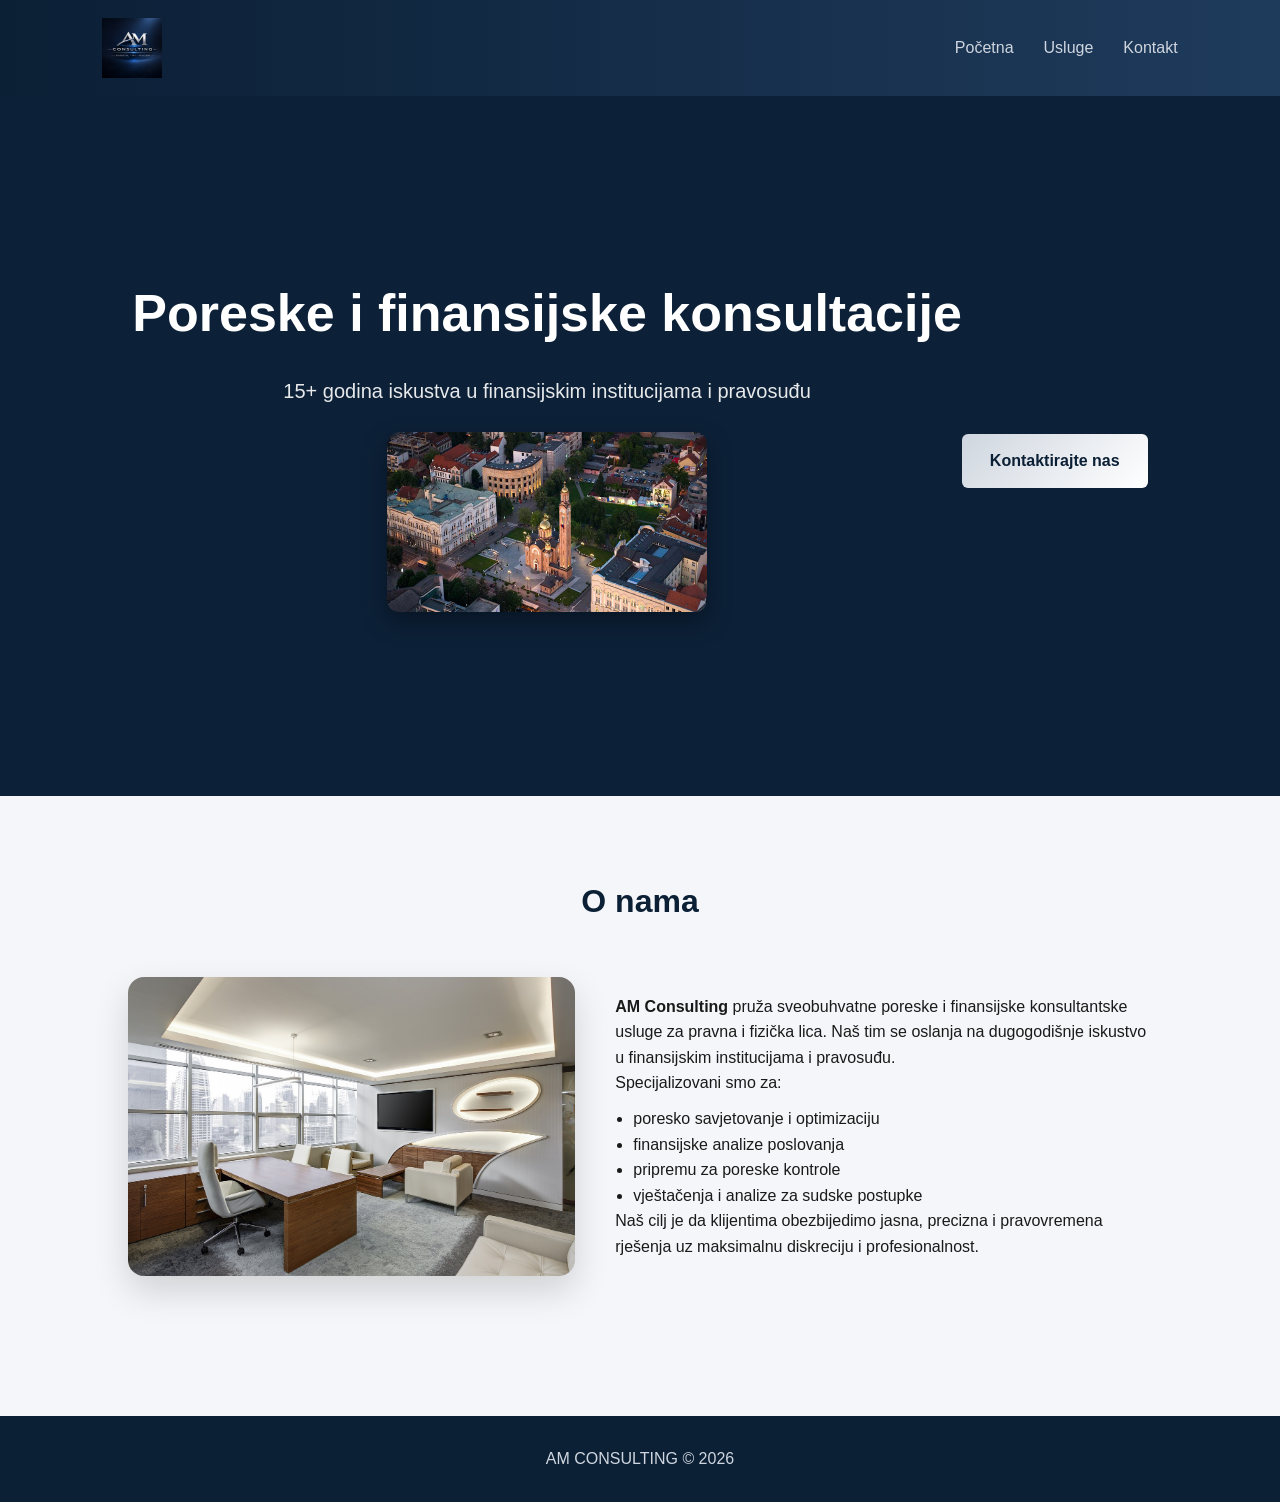
==== index.html @ 9a0c455a "Add files via upload" ====
<!DOCTYPE html>
<html lang="sr">
<head>
<meta charset="UTF-8">
<meta name="viewport" content="width=device-width, initial-scale=1.0">
<meta name="description" content="AM Consulting - Finansijske i poreske konsultacije">
<title>AM CONSULTING | Premium Finansijske Konsultacije</title>
<link rel="stylesheet" href="style.css">
</head>
<body>

<nav>
<img src="logo.png" alt="AM Consulting Logo">
<ul>
<li><a href="index.html">Početna</a></li>
<li><a href="usluge.html">Usluge</a></li>
<li><a href="kontakt.html">Kontakt</a></li>
</ul>
</nav>

<div class="hero">
<div>
<h1>Poreske i finansijske konsultacije</h1>
<p>15+ godina iskustva u finansijskim institucijama i pravosuđu</p>
<img src="banjaluka_1.jpg" alt="Banja Luka" class="hero-img">

</div>
<a href="kontakt.html" class="btn">Kontaktirajte nas</a>
</div>

<section>
<h2 class="section-title">O nama</h2>

<div class="about-container">
<img src="office-730681_1280.jpg" alt="Kancelarija AM Consulting" class="about-img">

<div class="about-text">
<p><strong>AM Consulting</strong> pruža sveobuhvatne poreske i finansijske konsultantske usluge za pravna i fizička lica. Naš tim se oslanja na dugogodišnje iskustvo u finansijskim institucijama i pravosuđu.</p>

<p>Specijalizovani smo za:</p>
<ul>
<li>poresko savjetovanje i optimizaciju</li>
<li>finansijske analize poslovanja</li>
<li>pripremu za poreske kontrole</li>
<li>vještačenja i analize za sudske postupke</li>
</ul>

<p>Naš cilj je da klijentima obezbijedimo jasna, precizna i pravovremena rješenja uz maksimalnu diskreciju i profesionalnost.</p>
</div>
</div>

</section>

<footer>AM CONSULTING © 2026</footer>
</body>
</html>
---- style.css ----
:root {
  --deep-blue: #0b1f35;
  --steel-blue: #1f3b5c;
  --silver: #cfd6df;
  --light-silver: #f4f6f9;
  --accent: #2f5d8a;
  --white: #ffffff;
}

* {
  margin: 0;
  padding: 0;
  box-sizing: border-box;
}

html {
  scroll-behavior: smooth;
}

body {
  font-family: 'Segoe UI', sans-serif;
  background: var(--light-silver);
  color: #1a1a1a;
  line-height: 1.6;
}

nav {
  position: sticky;
  top: 0;
  z-index: 1000;
  background: linear-gradient(90deg, var(--deep-blue), var(--steel-blue));
  padding: 18px 8%;
  display: flex;
  justify-content: space-between;
  align-items: center;
}

nav img { height: 60px; }

nav ul {
  list-style: none;
  display: flex;
  gap: 30px;
}

nav a {
  color: var(--silver);
  text-decoration: none;
  font-weight: 500;
}

nav a:hover { color: var(--white); }

.hero {
  height: 700px;
  background: linear-gradient(rgba(11,31,53,0.85), rgba(11,31,53,0.85)),
              url('office.jpg') center/cover no-repeat;
  display: flex;
  justify-content: center;
  align-items: center;
  text-align: center;
  color: var(--white);
  padding: 20px;
}

.hero h1 { font-size: 52px; margin-bottom: 20px; }
.hero p { font-size: 20px; opacity: 0.9; }

.hero-img {
  width: 320px;
  max-width: 90%;
  margin-top: 25px;
  border-radius: 12px;
  box-shadow: 0 10px 25px rgba(0,0,0,0.35);
}

.btn {
  display: flex;
  align-items: center;
  justify-content: center;
  margin-top: 30px;
  padding: 14px 28px;
  background: linear-gradient(135deg, var(--silver), var(--white));
  color: var(--deep-blue);
  border-radius: 6px;
  font-weight: 600;
  text-decoration: none;
  flex
}

section { padding: 80px 10%; }

.section-title {
  text-align: center;
  margin-bottom: 50px;
  font-size: 32px;
  color: var(--deep-blue);
}

/* ABOUT */

.about-container {
  display: grid;
  grid-template-columns: 1fr 1.2fr;
  gap: 40px;
  align-items: center;
}

.about-img {
  width: 100%;
  border-radius: 16px;
  box-shadow: 0 15px 35px rgba(0,0,0,0.15);
}

.about-text ul {
  margin-top: 10px;
  padding-left: 18px;
}

footer {
  background: var(--deep-blue);
  color: var(--silver);
  text-align: center;
  padding: 30px;
  margin-top: 60px;
}

@media (max-width: 768px) {
  .about-container {
    grid-template-columns: 1fr;
  }
}
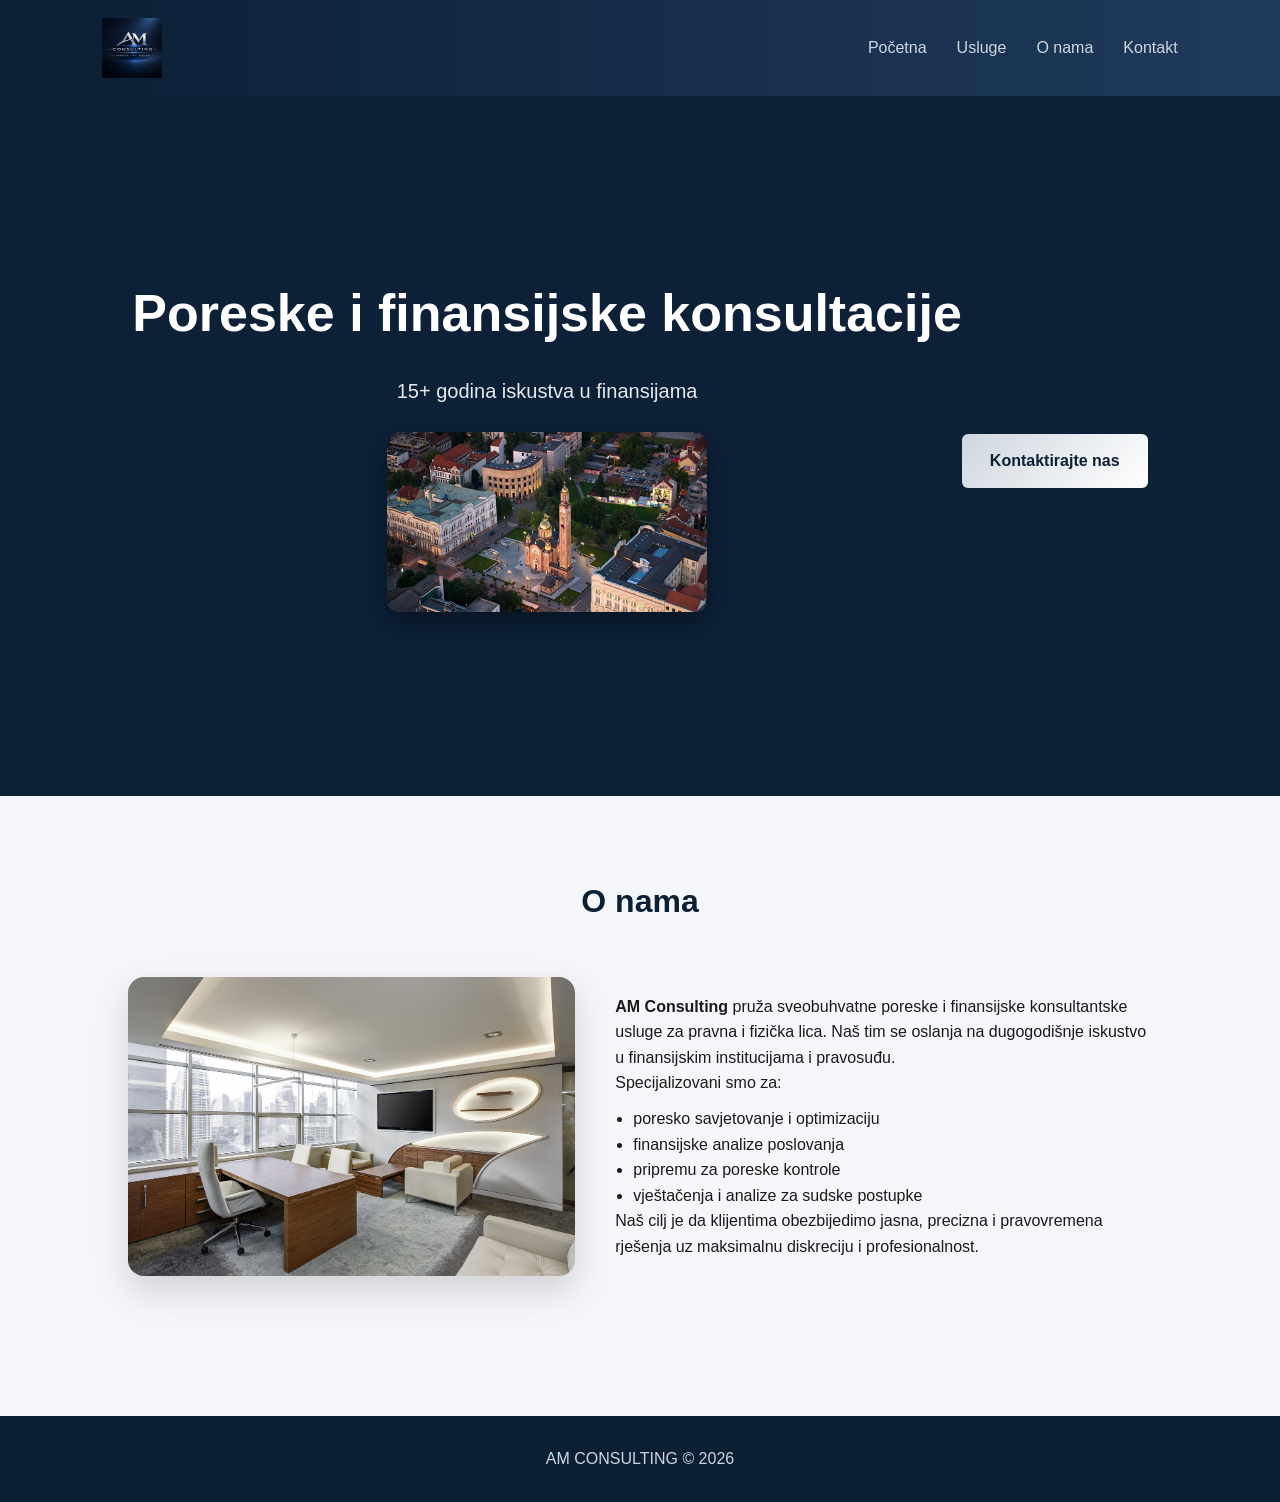
==== commit a8518b9e: "Modify hero section experience description Updated the hero section text to specify experience in fi" ====
--- a/index.html
+++ b/index.html
@@ -14,6 +14,7 @@
 <ul>
 <li><a href="index.html">Početna</a></li>
 <li><a href="usluge.html">Usluge</a></li>
+<li><a href="usluge.html">O nama</a></li> 
 <li><a href="kontakt.html">Kontakt</a></li>
 </ul>
 </nav>
@@ -21,7 +22,7 @@
 <div class="hero">
 <div>
 <h1>Poreske i finansijske konsultacije</h1>
-<p>15+ godina iskustva u finansijskim institucijama i pravosuđu</p>
+<p>15+ godina iskustva u finansijama</p>
 <img src="banjaluka_1.jpg" alt="Banja Luka" class="hero-img">
 
 </div>
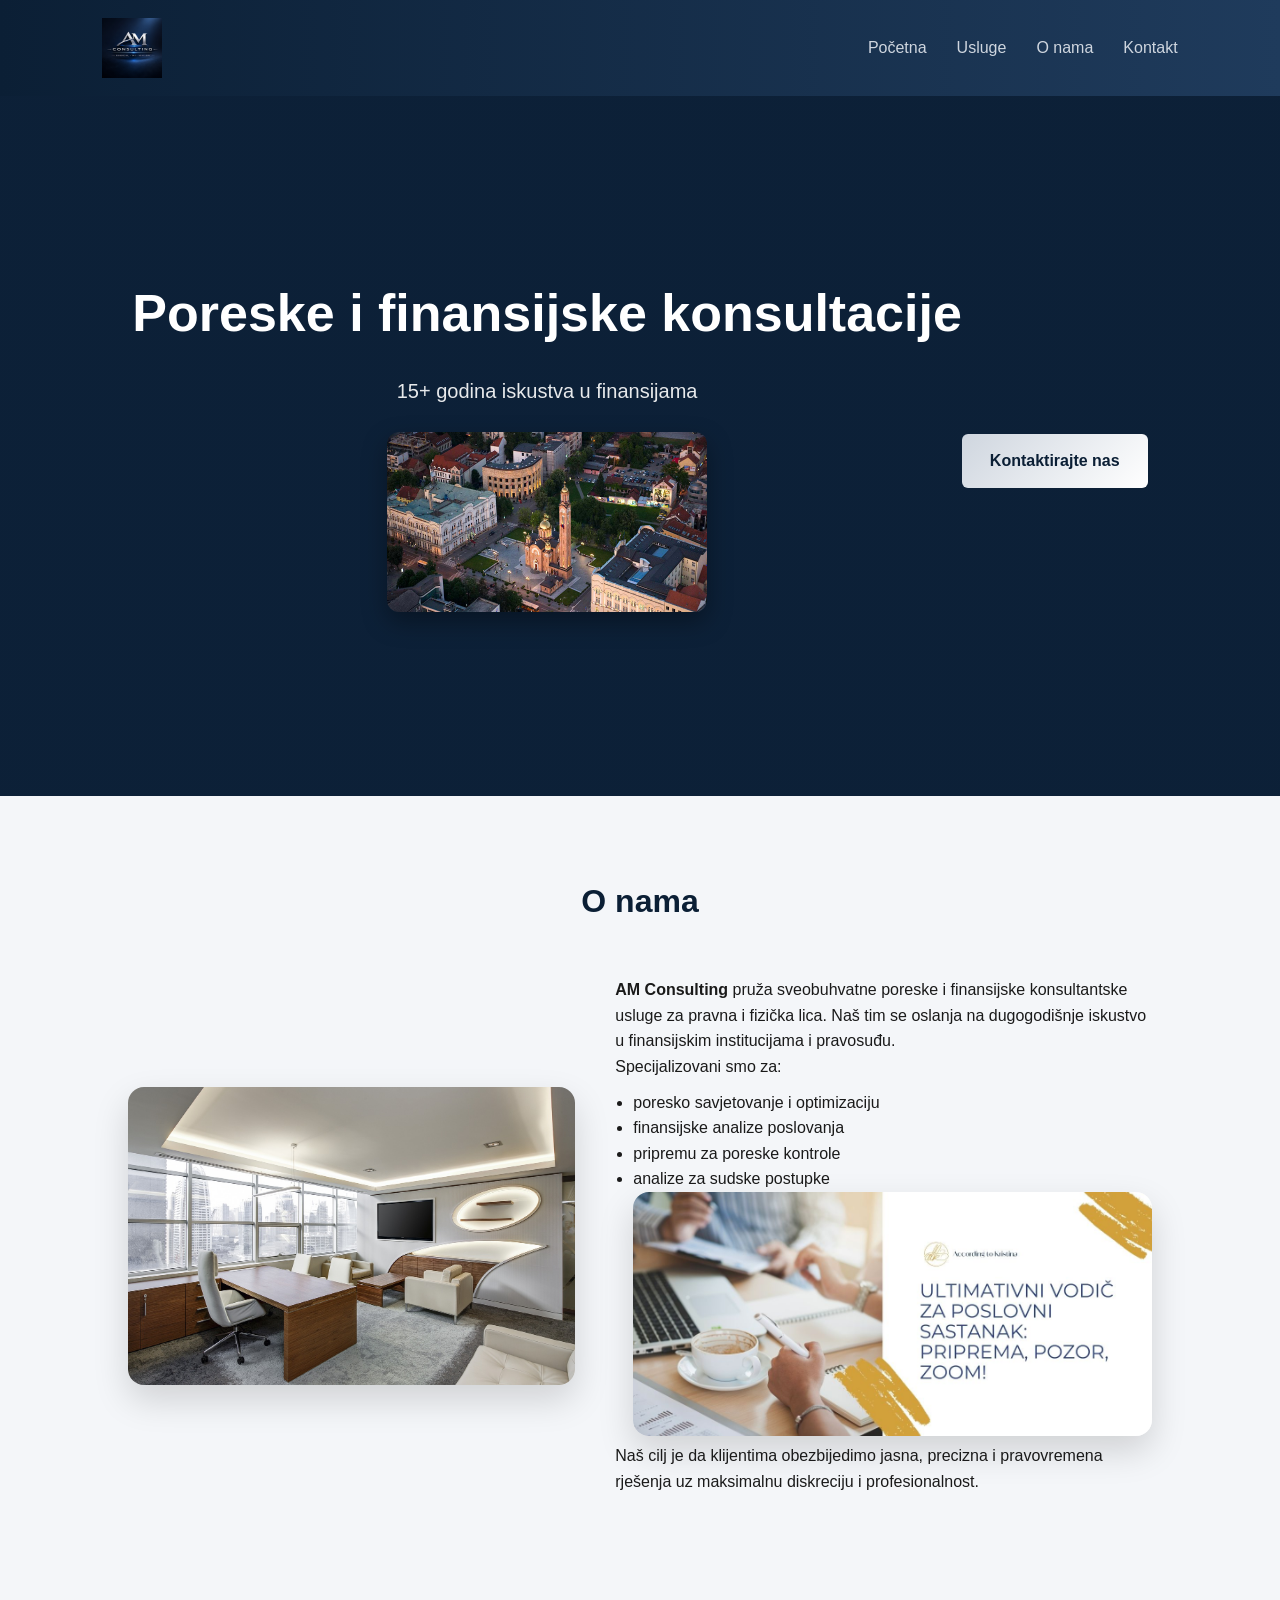
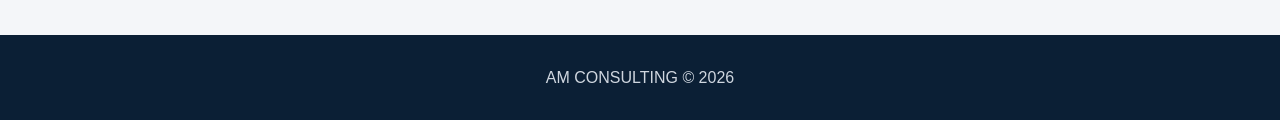
==== commit 3eedf334: "Update list item and add image in index.html" ====
--- a/index.html
+++ b/index.html
@@ -43,7 +43,8 @@
 <li>poresko savjetovanje i optimizaciju</li>
 <li>finansijske analize poslovanja</li>
 <li>pripremu za poreske kontrole</li>
-<li>vještačenja i analize za sudske postupke</li>
+<li>analize za sudske postupke</li>
+<img src="sastanak.jpg" alt="Kancelarija AM Consulting" class="about-img">  
 </ul>
 
 <p>Naš cilj je da klijentima obezbijedimo jasna, precizna i pravovremena rješenja uz maksimalnu diskreciju i profesionalnost.</p>
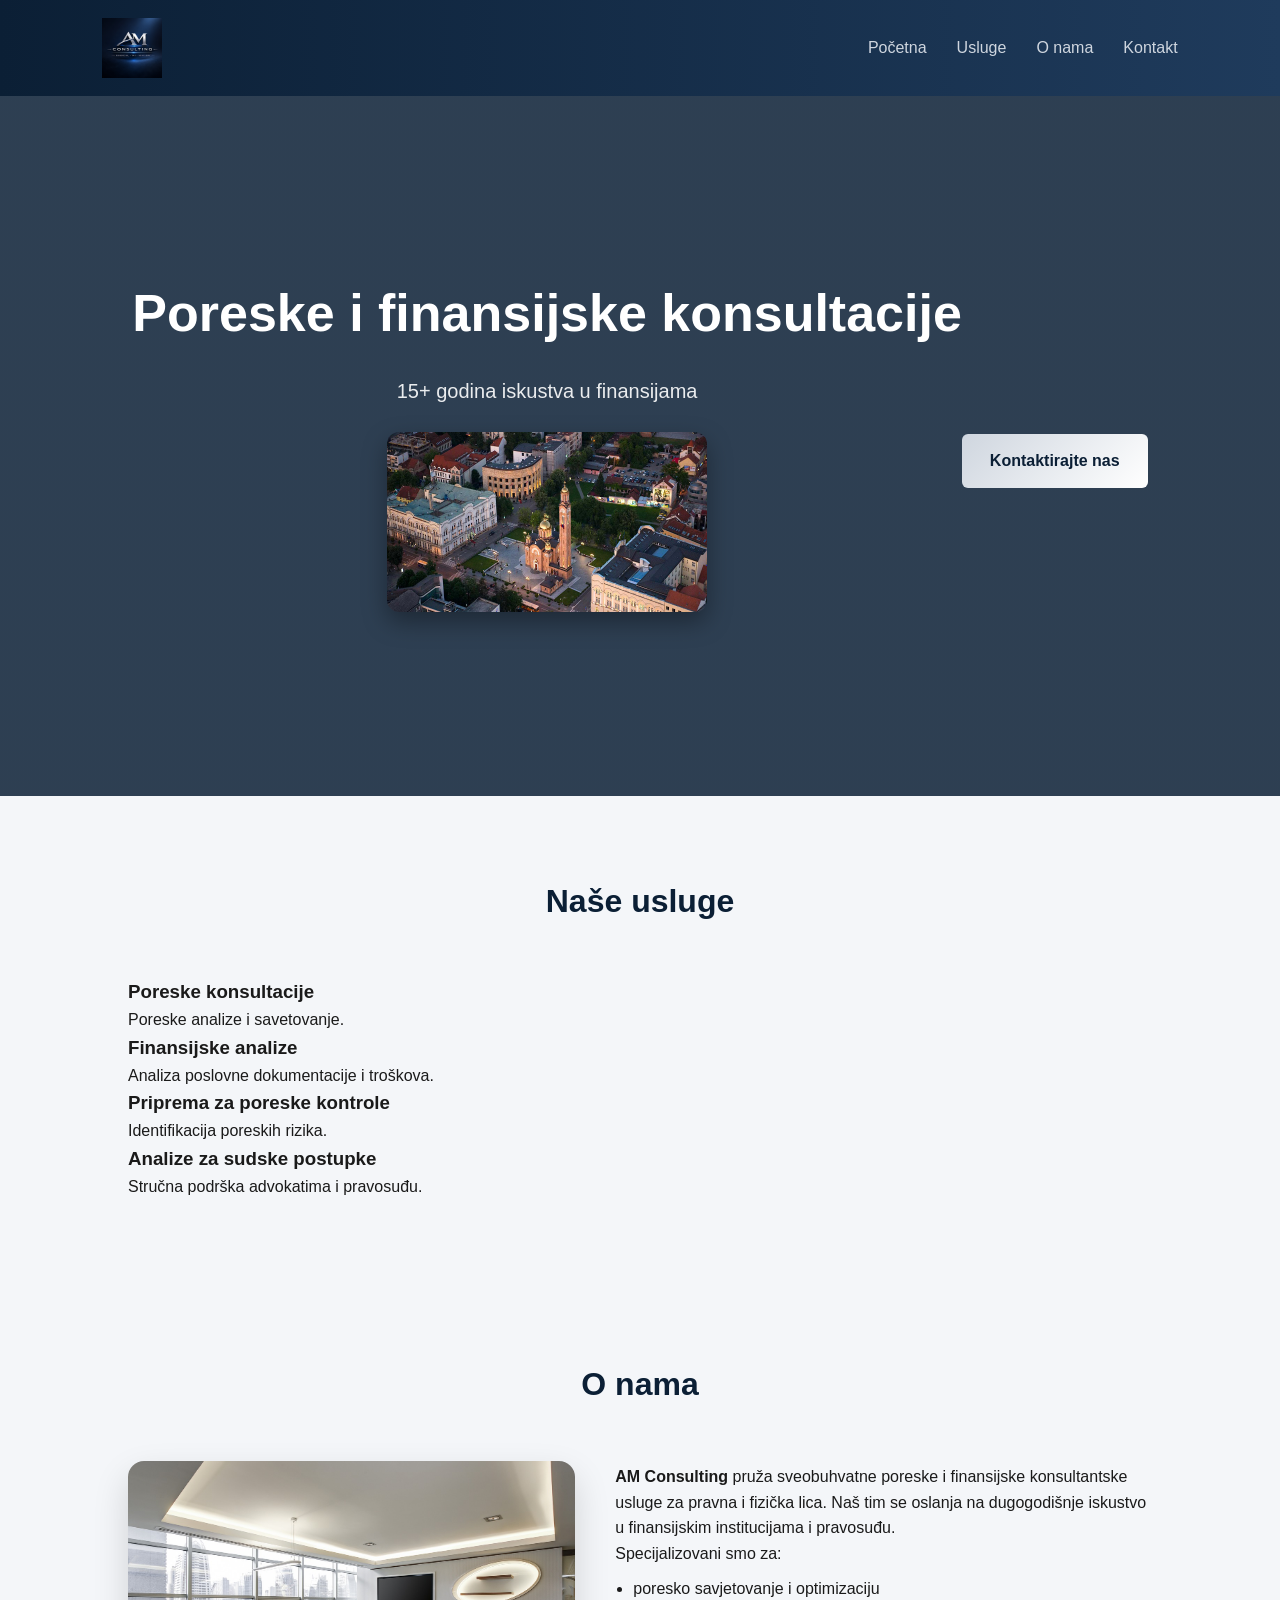
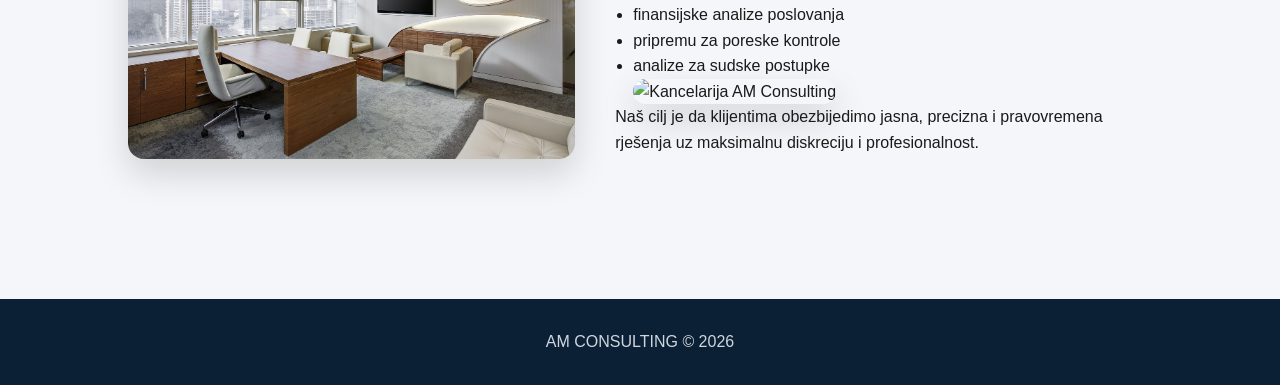
==== commit 985185c3: "Add services section to index.html" ====
--- a/index.html
+++ b/index.html
@@ -30,6 +30,16 @@
 </div>
 
 <section>
+<h2 class="section-title">Naše usluge</h2>
+<div class="grid">
+<div class="card"><h3>Poreske konsultacije</h3><p>Poreske analize i savetovanje.</p></div>
+<div class="card"><h3>Finansijske analize</h3><p>Analiza poslovne dokumentacije i troškova.</p></div>
+<div class="card"><h3>Priprema za poreske kontrole</h3><p>Identifikacija poreskih rizika.</p></div>
+<div class="card"><h3>Analize za sudske postupke</h3><p>Stručna podrška advokatima i pravosuđu.</p></div>
+</div>
+</section>  
+
+<section>
 <h2 class="section-title">O nama</h2>
 
 <div class="about-container">
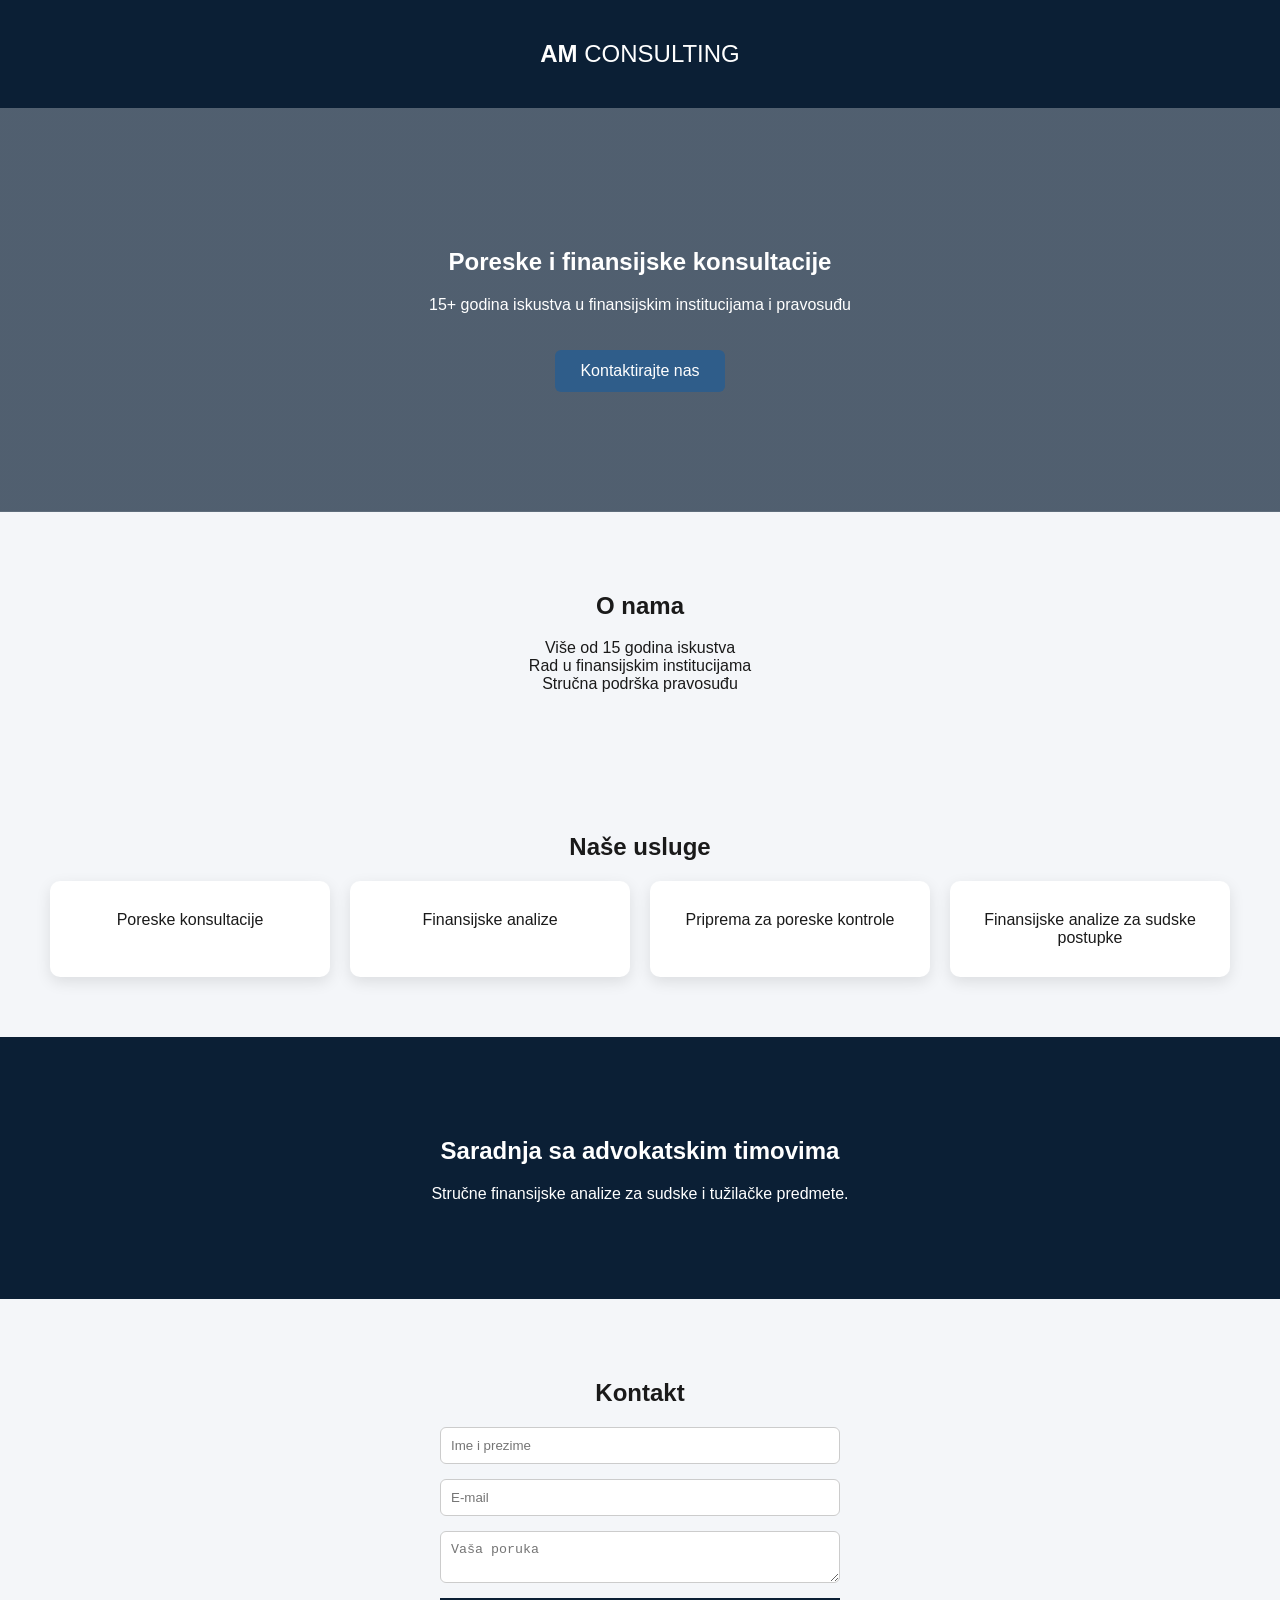
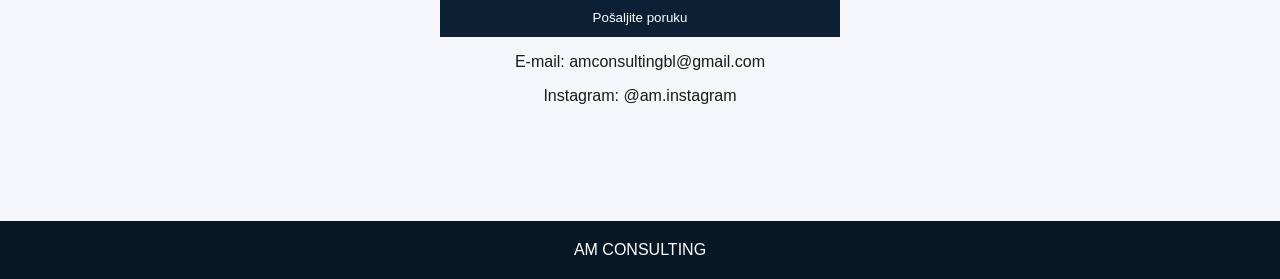
==== commit 7fbfc77a: "Add files via upload" ====
--- a/index.html
+++ b/index.html
@@ -1,68 +1,64 @@
-<!DOCTYPE html>
-<html lang="sr">
-<head>
-<meta charset="UTF-8">
-<meta name="viewport" content="width=device-width, initial-scale=1.0">
-<meta name="description" content="AM Consulting - Finansijske i poreske konsultacije">
-<title>AM CONSULTING | Premium Finansijske Konsultacije</title>
-<link rel="stylesheet" href="style.css">
-</head>
-<body>
-
-<nav>
-<img src="logo.png" alt="AM Consulting Logo">
-<ul>
-<li><a href="index.html">Početna</a></li>
-<li><a href="usluge.html">Usluge</a></li>
-<li><a href="usluge.html">O nama</a></li> 
-<li><a href="kontakt.html">Kontakt</a></li>
-</ul>
-</nav>
-
-<div class="hero">
-<div>
-<h1>Poreske i finansijske konsultacije</h1>
-<p>15+ godina iskustva u finansijama</p>
-<img src="banjaluka_1.jpg" alt="Banja Luka" class="hero-img">
-
-</div>
-<a href="kontakt.html" class="btn">Kontaktirajte nas</a>
-</div>
-
-<section>
-<h2 class="section-title">Naše usluge</h2>
-<div class="grid">
-<div class="card"><h3>Poreske konsultacije</h3><p>Poreske analize i savetovanje.</p></div>
-<div class="card"><h3>Finansijske analize</h3><p>Analiza poslovne dokumentacije i troškova.</p></div>
-<div class="card"><h3>Priprema za poreske kontrole</h3><p>Identifikacija poreskih rizika.</p></div>
-<div class="card"><h3>Analize za sudske postupke</h3><p>Stručna podrška advokatima i pravosuđu.</p></div>
-</div>
-</section>  
-
-<section>
-<h2 class="section-title">O nama</h2>
-
-<div class="about-container">
-<img src="office-730681_1280.jpg" alt="Kancelarija AM Consulting" class="about-img">
-
-<div class="about-text">
-<p><strong>AM Consulting</strong> pruža sveobuhvatne poreske i finansijske konsultantske usluge za pravna i fizička lica. Naš tim se oslanja na dugogodišnje iskustvo u finansijskim institucijama i pravosuđu.</p>
-
-<p>Specijalizovani smo za:</p>
-<ul>
-<li>poresko savjetovanje i optimizaciju</li>
-<li>finansijske analize poslovanja</li>
-<li>pripremu za poreske kontrole</li>
-<li>analize za sudske postupke</li>
-<img src="sastanak.jpg" alt="Kancelarija AM Consulting" class="about-img">  
-</ul>
-
-<p>Naš cilj je da klijentima obezbijedimo jasna, precizna i pravovremena rješenja uz maksimalnu diskreciju i profesionalnost.</p>
-</div>
-</div>
-
-</section>
-
-<footer>AM CONSULTING © 2026</footer>
-</body>
-</html>
+<!DOCTYPE html>
+<html lang="sr">
+<head>
+<meta charset="UTF-8">
+<meta name="viewport" content="width=device-width, initial-scale=1.0">
+<title>AM Consulting</title>
+<link rel="stylesheet" href="style.css">
+</head>
+<body>
+
+<header>
+<div class="nav">
+<h2>AM <span>CONSULTING</span></h2>
+</div>
+</header>
+
+<section class="hero">
+<h1>Poreske i finansijske konsultacije</h1>
+<p>15+ godina iskustva u finansijskim institucijama i pravosuđu</p>
+<a href="#kontakt" class="btn">Kontaktirajte nas</a>
+</section>
+
+<section class="about">
+<h2>O nama</h2>
+<div class="about-box">
+<div>Više od 15 godina iskustva</div>
+<div>Rad u finansijskim institucijama</div>
+<div>Stručna podrška pravosuđu</div>
+</div>
+</section>
+
+<section class="services">
+<h2>Naše usluge</h2>
+<div class="cards">
+<div class="card">Poreske konsultacije</div>
+<div class="card">Finansijske analize</div>
+<div class="card">Priprema za poreske kontrole</div>
+<div class="card">Finansijske analize za sudske postupke</div>
+</div>
+</section>
+
+<section class="law">
+<h2>Saradnja sa advokatskim timovima</h2>
+<p>Stručne finansijske analize za sudske i tužilačke predmete.</p>
+</section>
+
+<section class="kontakt" id="kontakt">
+<h2>Kontakt</h2>
+<form>
+<input type="text" placeholder="Ime i prezime">
+<input type="email" placeholder="E-mail">
+<textarea placeholder="Vaša poruka"></textarea>
+<button type="submit">Pošaljite poruku</button>
+</form>
+<p>E-mail: amconsultingbl@gmail.com</p>
+<p>Instagram: @am.instagram</p>
+</section>
+
+<footer>
+AM CONSULTING
+</footer>
+
+</body>
+</html>
--- a/style.css
+++ b/style.css
@@ -1,132 +1,90 @@
-:root {
-  --deep-blue: #0b1f35;
-  --steel-blue: #1f3b5c;
-  --silver: #cfd6df;
-  --light-silver: #f4f6f9;
-  --accent: #2f5d8a;
-  --white: #ffffff;
-}
-
-* {
-  margin: 0;
-  padding: 0;
-  box-sizing: border-box;
-}
-
-html {
-  scroll-behavior: smooth;
-}
-
-body {
-  font-family: 'Segoe UI', sans-serif;
-  background: var(--light-silver);
-  color: #1a1a1a;
-  line-height: 1.6;
-}
-
-nav {
-  position: sticky;
-  top: 0;
-  z-index: 1000;
-  background: linear-gradient(90deg, var(--deep-blue), var(--steel-blue));
-  padding: 18px 8%;
-  display: flex;
-  justify-content: space-between;
-  align-items: center;
-}
-
-nav img { height: 60px; }
-
-nav ul {
-  list-style: none;
-  display: flex;
-  gap: 30px;
-}
-
-nav a {
-  color: var(--silver);
-  text-decoration: none;
-  font-weight: 500;
-}
-
-nav a:hover { color: var(--white); }
-
-.hero {
-  height: 700px;
-  background: linear-gradient(rgba(11,31,53,0.85), rgba(11,31,53,0.85)),
-              url('office.jpg') center/cover no-repeat;
-  display: flex;
-  justify-content: center;
-  align-items: center;
-  text-align: center;
-  color: var(--white);
-  padding: 20px;
-}
-
-.hero h1 { font-size: 52px; margin-bottom: 20px; }
-.hero p { font-size: 20px; opacity: 0.9; }
-
-.hero-img {
-  width: 320px;
-  max-width: 90%;
-  margin-top: 25px;
-  border-radius: 12px;
-  box-shadow: 0 10px 25px rgba(0,0,0,0.35);
-}
-
-.btn {
-  display: flex;
-  align-items: center;
-  justify-content: center;
-  margin-top: 30px;
-  padding: 14px 28px;
-  background: linear-gradient(135deg, var(--silver), var(--white));
-  color: var(--deep-blue);
-  border-radius: 6px;
-  font-weight: 600;
-  text-decoration: none;
-  flex
-}
-
-section { padding: 80px 10%; }
-
-.section-title {
-  text-align: center;
-  margin-bottom: 50px;
-  font-size: 32px;
-  color: var(--deep-blue);
-}
-
-/* ABOUT */
-
-.about-container {
-  display: grid;
-  grid-template-columns: 1fr 1.2fr;
-  gap: 40px;
-  align-items: center;
-}
-
-.about-img {
-  width: 100%;
-  border-radius: 16px;
-  box-shadow: 0 15px 35px rgba(0,0,0,0.15);
-}
-
-.about-text ul {
-  margin-top: 10px;
-  padding-left: 18px;
-}
-
-footer {
-  background: var(--deep-blue);
-  color: var(--silver);
-  text-align: center;
-  padding: 30px;
-  margin-top: 60px;
-}
-
-@media (max-width: 768px) {
-  .about-container {
-    grid-template-columns: 1fr;
-  }
-}
+body{
+margin:0;
+font-family:Segoe UI,sans-serif;
+background:#f4f6f9;
+color:#1a1a1a;
+text-align:center;
+}
+
+header{
+background:#0b1f35;
+color:white;
+padding:20px;
+}
+
+header span{
+font-weight:300;
+}
+
+.hero{
+background:linear-gradient(rgba(11,31,53,0.7),rgba(11,31,53,0.7)),
+url('https://images.unsplash.com/photo-1497366216548-37526070297c');
+background-size:cover;
+background-position:center;
+color:white;
+padding:120px 20px;
+}
+
+.btn{
+display:inline-block;
+margin-top:20px;
+padding:12px 25px;
+background:#2f5d8a;
+color:white;
+text-decoration:none;
+border-radius:6px;
+}
+
+.about,.services,.kontakt{
+padding:60px 20px;
+}
+
+.cards{
+display:flex;
+justify-content:center;
+flex-wrap:wrap;
+gap:20px;
+}
+
+.card{
+background:white;
+padding:30px;
+width:220px;
+box-shadow:0 5px 15px rgba(0,0,0,0.1);
+border-radius:10px;
+}
+
+.law{
+background:#0b1f35;
+color:white;
+padding:80px 20px;
+}
+
+form{
+display:flex;
+flex-direction:column;
+gap:15px;
+max-width:400px;
+margin:0 auto;
+}
+
+input,textarea{
+padding:10px;
+border:1px solid #ccc;
+border-radius:6px;
+}
+
+button{
+background:#0b1f35;
+color:white;
+border:none;
+padding:12px;
+cursor:pointer;
+}
+
+footer{
+background:#081726;
+color:white;
+padding:20px;
+margin-top:40px;
+}
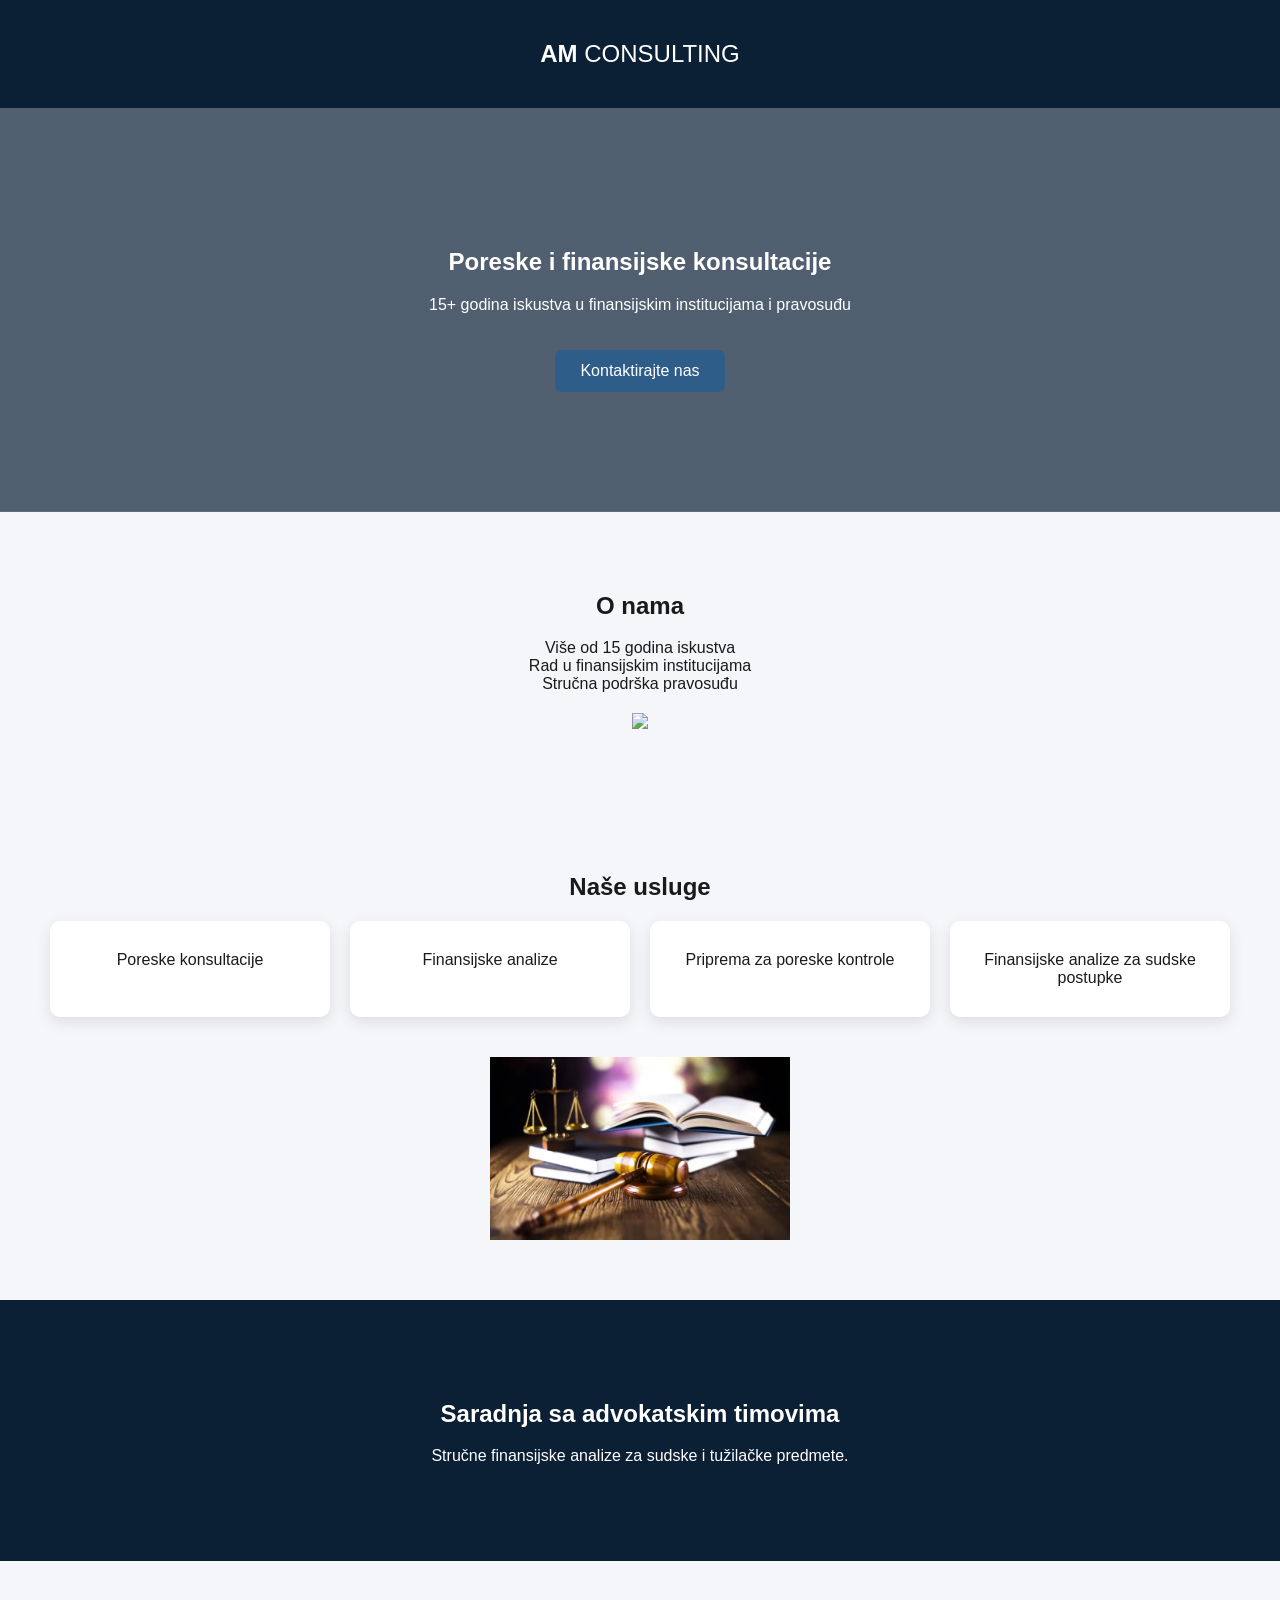
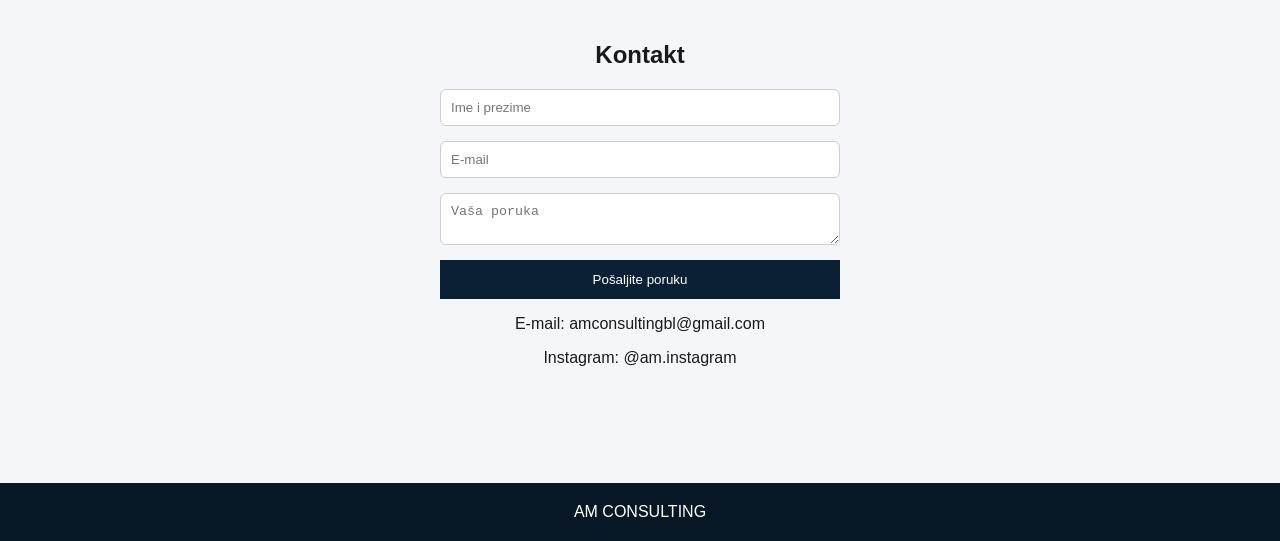
==== commit ba90089c: "Add images to about and services sections Added images to the about and services sections." ====
--- a/index.html
+++ b/index.html
@@ -26,6 +26,7 @@
 <div>Više od 15 godina iskustva</div>
 <div>Rad u finansijskim institucijama</div>
 <div>Stručna podrška pravosuđu</div>
+<img src="kancelarija.jpg" style="width:300px;margin-top:20px;">
 </div>
 </section>
 
@@ -36,6 +37,7 @@
 <div class="card">Finansijske analize</div>
 <div class="card">Priprema za poreske kontrole</div>
 <div class="card">Finansijske analize za sudske postupke</div>
+<img src="pravosudje.jpg" style="width:300px;margin-top:20px;">
 </div>
 </section>
 
@@ -61,4 +63,5 @@
 </footer>
 
 </body>
-</html>+
+</html>
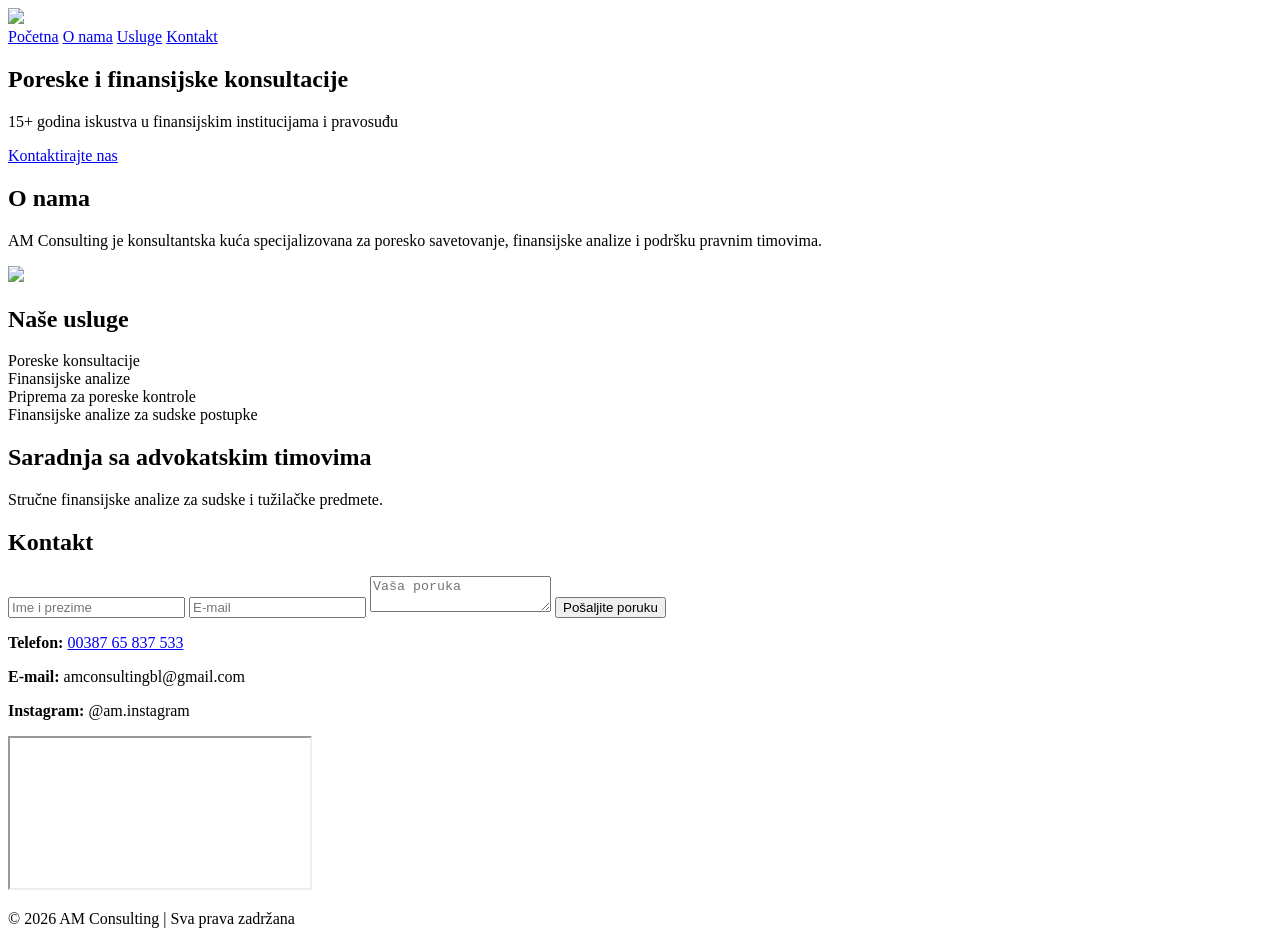
==== commit 0cd2a996: "Add files via upload" ====
--- a/index.html
+++ b/index.html
@@ -3,65 +3,88 @@
 <head>
 <meta charset="UTF-8">
 <meta name="viewport" content="width=device-width, initial-scale=1.0">
-<title>AM Consulting</title>
+<meta name="description" content="AM Consulting - Poreske i finansijske konsultacije u Banjoj Luci. 15+ godina iskustva.">
+<title>AM Consulting | Poreske i finansijske konsultacije</title>
+
 <link rel="stylesheet" href="style.css">
+<link rel="icon" type="image/png" href="logo.png">
 </head>
+
 <body>
 
 <header>
-<div class="nav">
-<h2>AM <span>CONSULTING</span></h2>
+<div class="container nav">
+<img src="logo.png" class="logo">
+<nav>
+<a href="#">Početna</a>
+<a href="#about">O nama</a>
+<a href="#services">Usluge</a>
+<a href="#kontakt">Kontakt</a>
+</nav>
 </div>
 </header>
 
 <section class="hero">
+<div class="overlay">
 <h1>Poreske i finansijske konsultacije</h1>
 <p>15+ godina iskustva u finansijskim institucijama i pravosuđu</p>
 <a href="#kontakt" class="btn">Kontaktirajte nas</a>
-</section>
-
-<section class="about">
-<h2>O nama</h2>
-<div class="about-box">
-<div>Više od 15 godina iskustva</div>
-<div>Rad u finansijskim institucijama</div>
-<div>Stručna podrška pravosuđu</div>
-<img src="kancelarija.jpg" style="width:300px;margin-top:20px;">
 </div>
 </section>
 
-<section class="services">
+<section id="about" class="section">
+<h2>O nama</h2>
+<p class="section-text">
+AM Consulting je konsultantska kuća specijalizovana za poresko savetovanje,
+finansijske analize i podršku pravnim timovima.
+</p>
+<img src="kancelarija.jpg" class="section-img">
+</section>
+
+<section id="services" class="section light">
 <h2>Naše usluge</h2>
 <div class="cards">
 <div class="card">Poreske konsultacije</div>
 <div class="card">Finansijske analize</div>
 <div class="card">Priprema za poreske kontrole</div>
 <div class="card">Finansijske analize za sudske postupke</div>
-<img src="pravosudje.jpg" style="width:300px;margin-top:20px;">
 </div>
 </section>
 
 <section class="law">
+<div class="overlay">
 <h2>Saradnja sa advokatskim timovima</h2>
 <p>Stručne finansijske analize za sudske i tužilačke predmete.</p>
+</div>
 </section>
 
-<section class="kontakt" id="kontakt">
+<section id="kontakt" class="section">
 <h2>Kontakt</h2>
-<form>
-<input type="text" placeholder="Ime i prezime">
-<input type="email" placeholder="E-mail">
-<textarea placeholder="Vaša poruka"></textarea>
+
+<form action="mailto:amconsultingbl@gmail.com" method="POST" enctype="text/plain">
+<input type="text" name="Ime i prezime" placeholder="Ime i prezime" required>
+<input type="email" name="E-mail" placeholder="E-mail" required>
+<textarea name="Poruka" placeholder="Vaša poruka" required></textarea>
 <button type="submit">Pošaljite poruku</button>
 </form>
-<p>E-mail: amconsultingbl@gmail.com</p>
-<p>Instagram: @am.instagram</p>
+
+<div class="contact-info">
+<p><strong>Telefon:</strong> <a href="tel:+38765837533">00387 65 837 533</a></p>
+<p><strong>E-mail:</strong> amconsultingbl@gmail.com</p>
+<p><strong>Instagram:</strong> @am.instagram</p>
+</div>
+
+<div class="map">
+<iframe 
+src="https://www.google.com/maps?q=Banja+Luka&output=embed">
+</iframe>
+</div>
+
 </section>
 
 <footer>
-AM CONSULTING
+<p>© 2026 AM Consulting | Sva prava zadržana</p>
 </footer>
 
 </body>
-
-</html>
+</html>
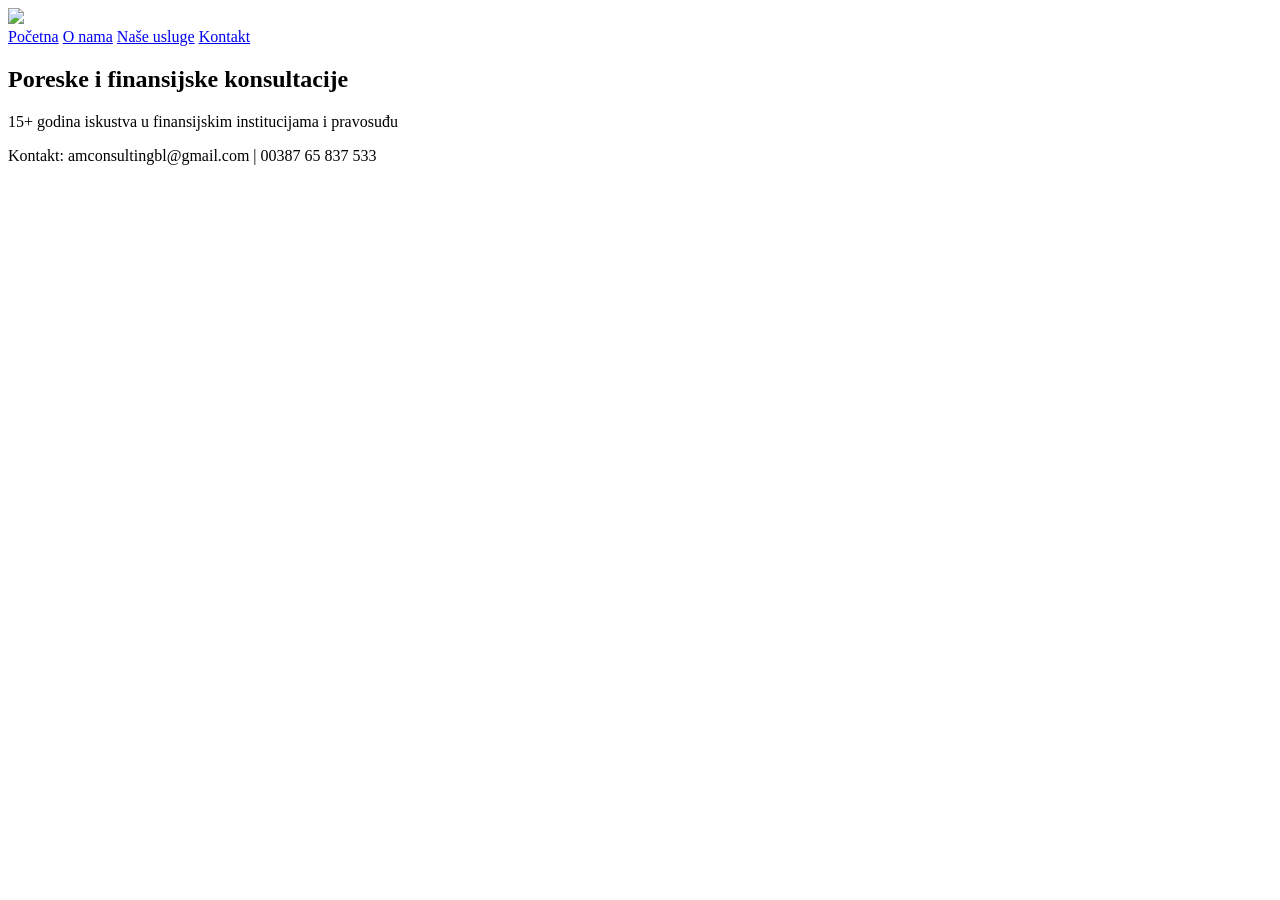
==== commit b95c27f4: "Add files via upload" ====
--- a/index.html
+++ b/index.html
@@ -3,87 +3,31 @@
 <head>
 <meta charset="UTF-8">
 <meta name="viewport" content="width=device-width, initial-scale=1.0">
-<meta name="description" content="AM Consulting - Poreske i finansijske konsultacije u Banjoj Luci. 15+ godina iskustva.">
-<title>AM Consulting | Poreske i finansijske konsultacije</title>
-
+<title>AM Consulting | Početna</title>
 <link rel="stylesheet" href="style.css">
-<link rel="icon" type="image/png" href="logo.png">
 </head>
 
 <body>
 
 <header>
-<div class="container nav">
+<div class="nav">
 <img src="logo.png" class="logo">
 <nav>
-<a href="#">Početna</a>
-<a href="#about">O nama</a>
-<a href="#services">Usluge</a>
-<a href="#kontakt">Kontakt</a>
+<a href="index.html">Početna</a>
+<a href="onama.html">O nama</a>
+<a href="usluge.html">Naše usluge</a>
+<a href="kontakt.html">Kontakt</a>
 </nav>
 </div>
 </header>
 
 <section class="hero">
-<div class="overlay">
 <h1>Poreske i finansijske konsultacije</h1>
 <p>15+ godina iskustva u finansijskim institucijama i pravosuđu</p>
-<a href="#kontakt" class="btn">Kontaktirajte nas</a>
-</div>
-</section>
-
-<section id="about" class="section">
-<h2>O nama</h2>
-<p class="section-text">
-AM Consulting je konsultantska kuća specijalizovana za poresko savetovanje,
-finansijske analize i podršku pravnim timovima.
-</p>
-<img src="kancelarija.jpg" class="section-img">
-</section>
-
-<section id="services" class="section light">
-<h2>Naše usluge</h2>
-<div class="cards">
-<div class="card">Poreske konsultacije</div>
-<div class="card">Finansijske analize</div>
-<div class="card">Priprema za poreske kontrole</div>
-<div class="card">Finansijske analize za sudske postupke</div>
-</div>
-</section>
-
-<section class="law">
-<div class="overlay">
-<h2>Saradnja sa advokatskim timovima</h2>
-<p>Stručne finansijske analize za sudske i tužilačke predmete.</p>
-</div>
-</section>
-
-<section id="kontakt" class="section">
-<h2>Kontakt</h2>
-
-<form action="mailto:amconsultingbl@gmail.com" method="POST" enctype="text/plain">
-<input type="text" name="Ime i prezime" placeholder="Ime i prezime" required>
-<input type="email" name="E-mail" placeholder="E-mail" required>
-<textarea name="Poruka" placeholder="Vaša poruka" required></textarea>
-<button type="submit">Pošaljite poruku</button>
-</form>
-
-<div class="contact-info">
-<p><strong>Telefon:</strong> <a href="tel:+38765837533">00387 65 837 533</a></p>
-<p><strong>E-mail:</strong> amconsultingbl@gmail.com</p>
-<p><strong>Instagram:</strong> @am.instagram</p>
-</div>
-
-<div class="map">
-<iframe 
-src="https://www.google.com/maps?q=Banja+Luka&output=embed">
-</iframe>
-</div>
-
 </section>
 
 <footer>
-<p>© 2026 AM Consulting | Sva prava zadržana</p>
+<p>Kontakt: amconsultingbl@gmail.com | 00387 65 837 533</p>
 </footer>
 
 </body>
